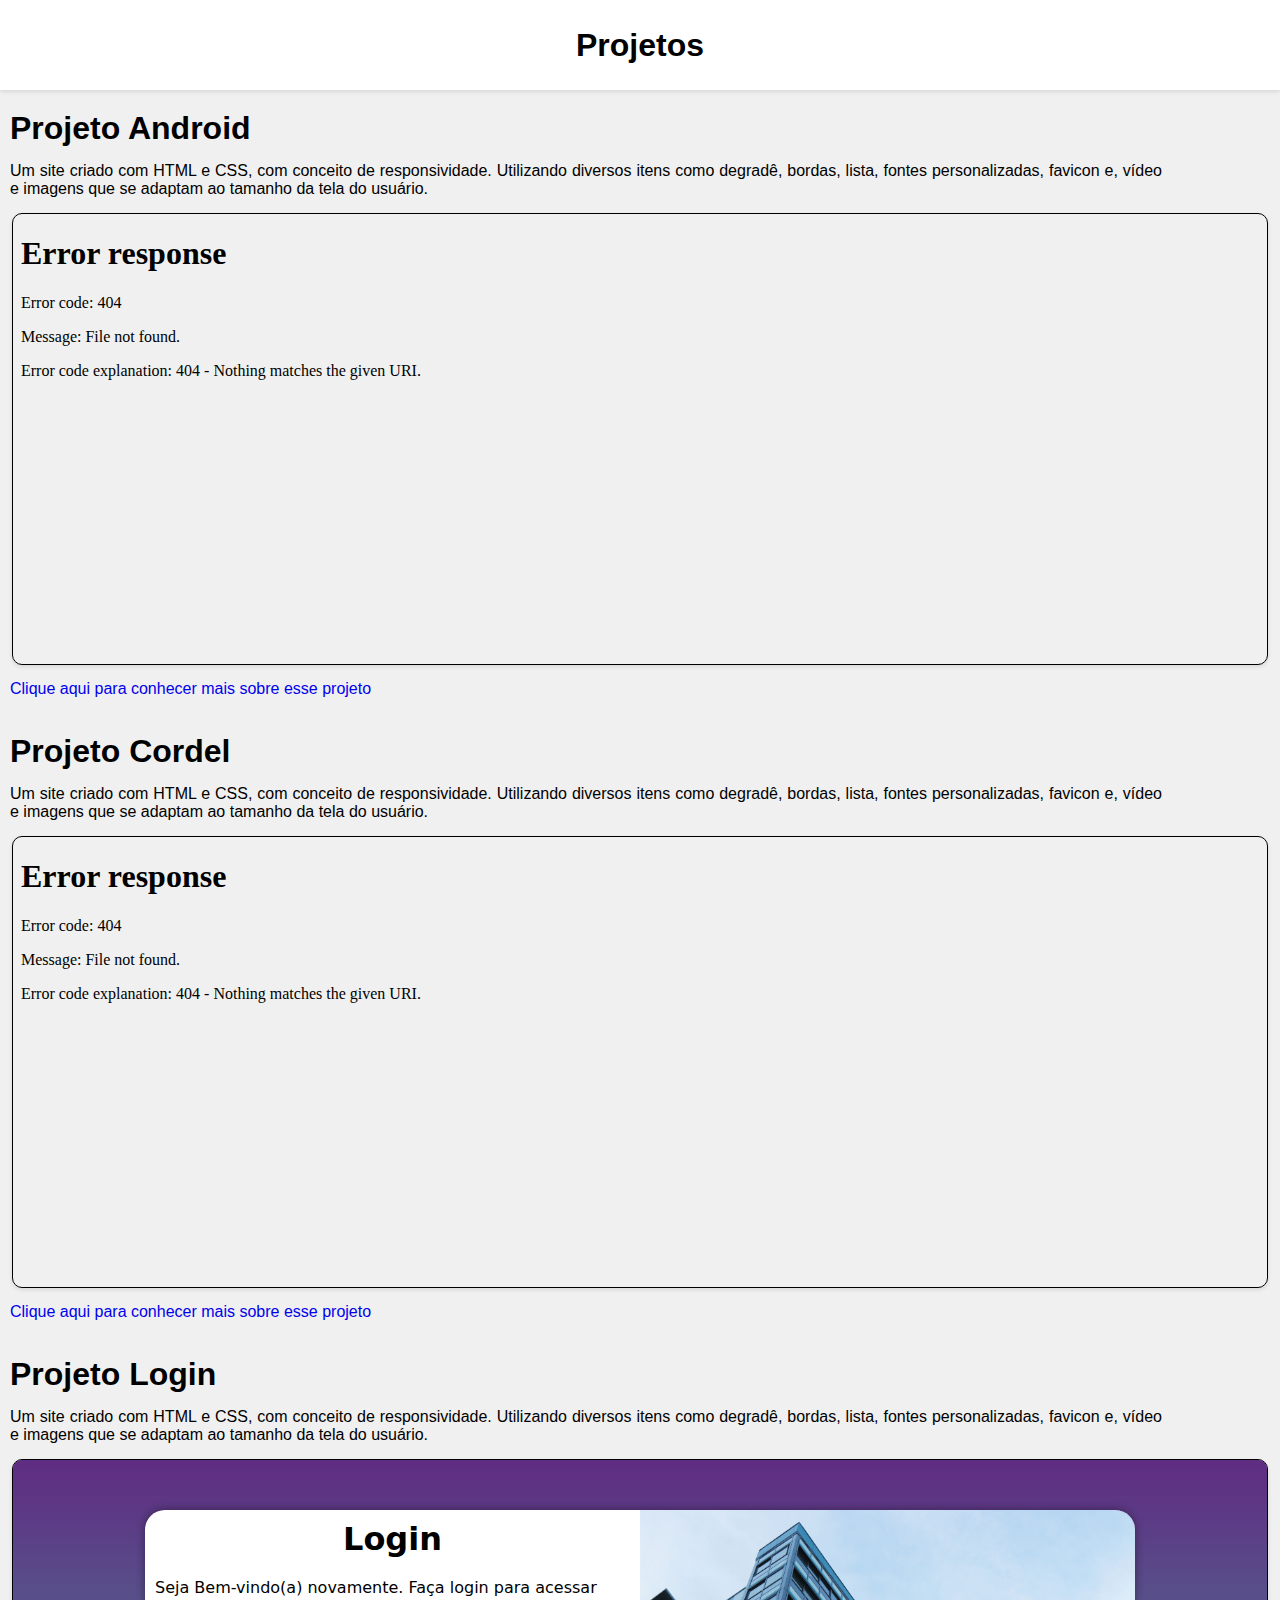
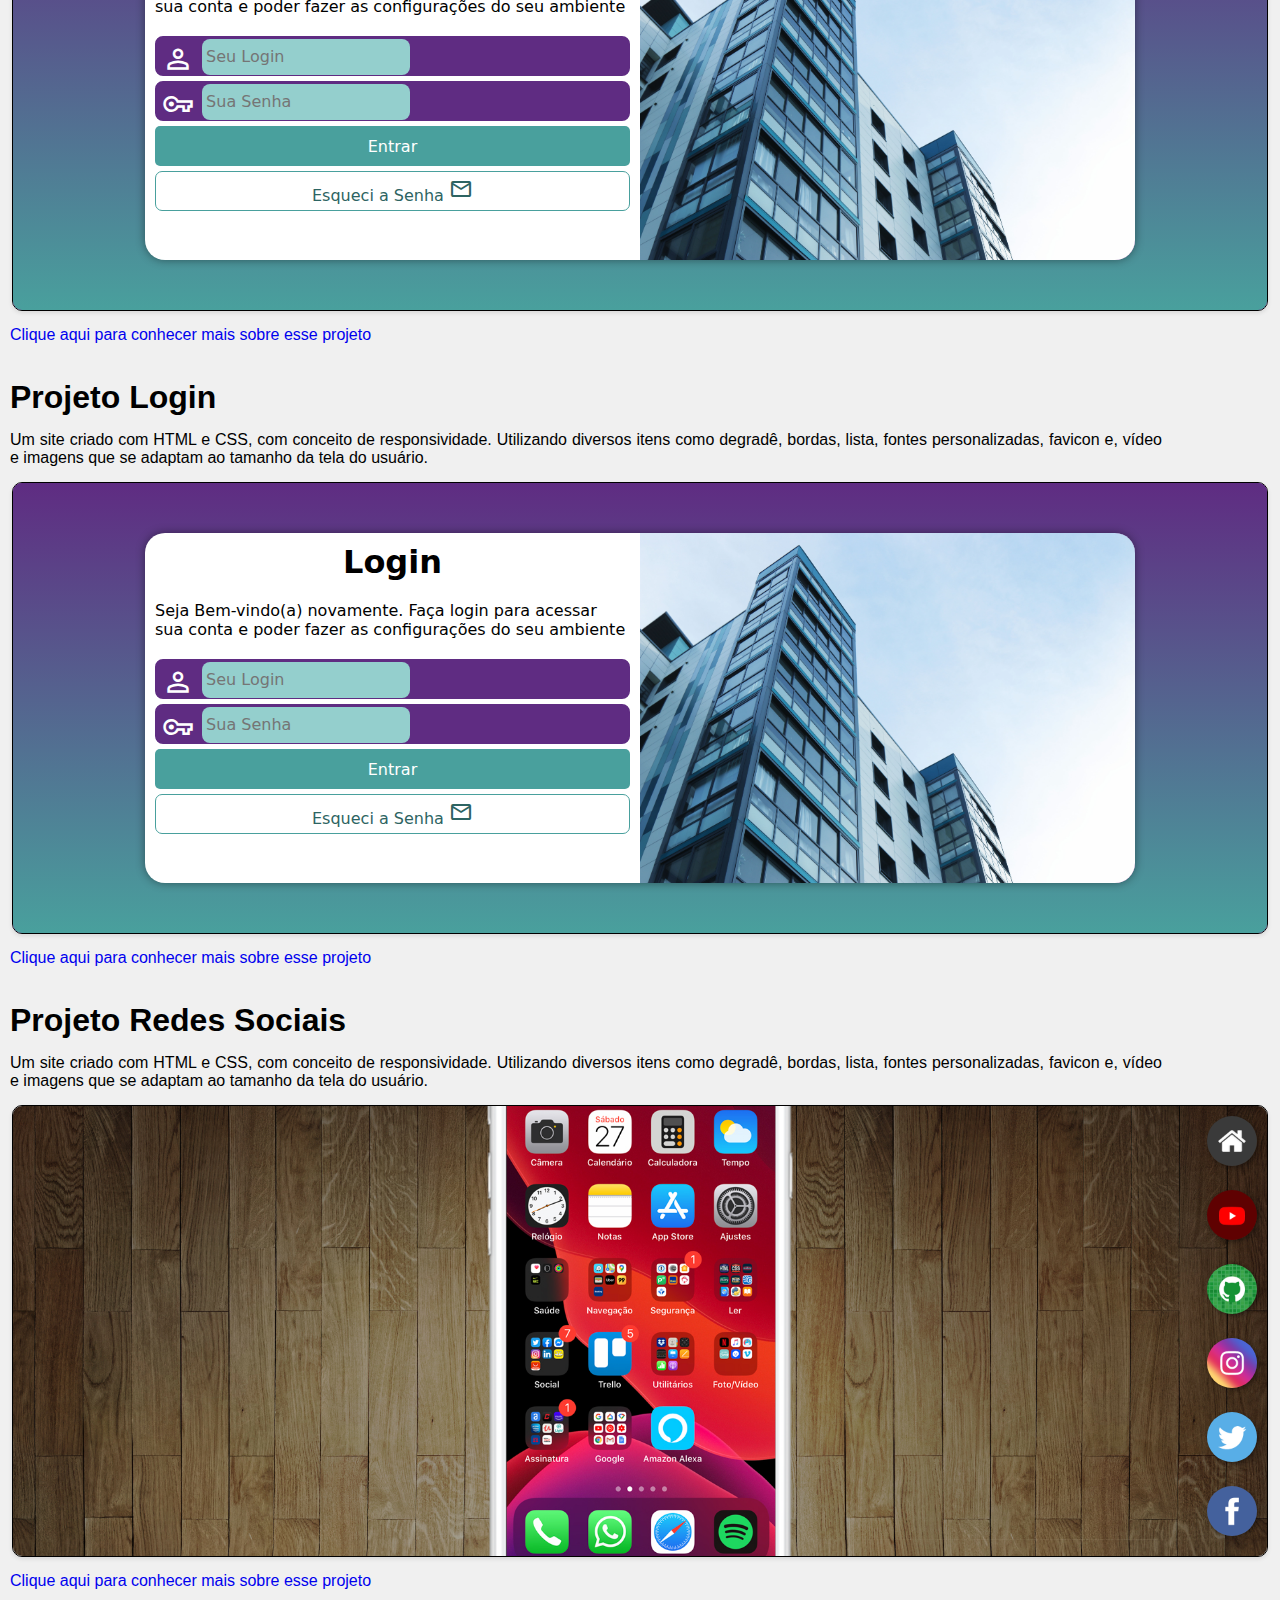
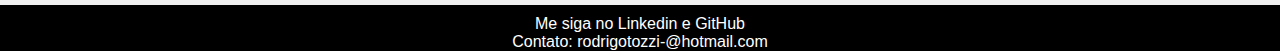
==== projeto.html @ 4ef8c020 "atualizado projetos" ====
<!DOCTYPE html>
<html lang="pt-br">
<head>
    <meta charset="UTF-8">
    <meta http-equiv="X-UA-Compatible" content="IE=edge">
    <meta name="viewport" content="width=device-width, initial-scale=1.0">
    <link rel="shortcut icon" href="imagens/favicon.png" type="image/x-icon">
    <link rel="stylesheet" href="estilos/projeto-mobile.css">
    <link rel="stylesheet" href="estilos/projeto-desktop.css">
    <title>Portfólio Pessoal - Projetos</title>
</head>
<body>
    <header>
        <h1>Projetos</h1>
    </header>
    <main>
        <article>
            <h1>Projeto Android</h1>
            <p>
                Um site criado com HTML e CSS, com conceito de responsividade. Utilizando diversos itens como degradê, bordas, lista, fontes personalizadas, favicon e, vídeo e imagens que se adaptam ao tamanho da tela do usuário.
            </p>
            <div class="flex-container">
                <iframe class="iframe" src="projetos/projeto-android/android.html" frameborder="0px"  referrerpolicy="no-referrer"></iframe>
            </div>
            <p>
                <a href="https://rodrigotozzi.github.io/projeto-android/" target="_blank">Clique aqui para conhecer mais sobre esse projeto</a>
            </p>
        </article>
        <article>
            <h1>Projeto Cordel</h1>
            <p>
                Um site criado com HTML e CSS, com conceito de responsividade. Utilizando diversos itens como degradê, bordas, lista, fontes personalizadas, favicon e, vídeo e imagens que se adaptam ao tamanho da tela do usuário.
            </p>
            <div class="flex-container">
                <iframe class="iframe" src="projetos/projeto-cordel/cordel.html" frameborder="0px"  referrerpolicy="no-referrer"></iframe>
            </div>
            <p>
                <a href="https://rodrigotozzi.github.io/projeto-cordel/" target="_blank">Clique aqui para conhecer mais sobre esse projeto</a>
            </p>
        </article>
        <article>
            <h1>Projeto Login</h1>
            <p>
                Um site criado com HTML e CSS, com conceito de responsividade. Utilizando diversos itens como degradê, bordas, lista, fontes personalizadas, favicon e, vídeo e imagens que se adaptam ao tamanho da tela do usuário.
            </p>
            <div class="flex-container">
                <iframe class="iframe" src="projetos/projeto-login/login.html" frameborder="0"  referrerpolicy="no-referrer"></iframe>
            </div>
            <p>
                <a href="https://rodrigotozzi.github.io/projeto-login/" target="_blank">Clique aqui para conhecer mais sobre esse projeto</a>
            </p>
        </article>
        <article>
            <h1>Projeto Login</h1>
            <p>
                Um site criado com HTML e CSS, com conceito de responsividade. Utilizando diversos itens como degradê, bordas, lista, fontes personalizadas, favicon e, vídeo e imagens que se adaptam ao tamanho da tela do usuário.
            </p>
            <div class="flex-container">
                <iframe class="iframe" src="projetos/projeto-login/login.html" frameborder="0"  referrerpolicy="no-referrer"></iframe>
            </div>
            <p>
                <a href="https://rodrigotozzi.github.io/projeto-login/" target="_blank">Clique aqui para conhecer mais sobre esse projeto</a>
            </p>
        </article>
        <article>
            <h1>Projeto Redes Sociais</h1>
            <p>
                Um site criado com HTML e CSS, com conceito de responsividade. Utilizando diversos itens como degradê, bordas, lista, fontes personalizadas, favicon e, vídeo e imagens que se adaptam ao tamanho da tela do usuário.
            </p>
            <div class="flex-container">
                <iframe class="iframe" src="projetos/projeto-social/index.html" frameborder="0"  referrerpolicy="no-referrer"></iframe>
            </div>
            <p>
                <a href="https://rodrigotozzi.github.io/projeto-social/" target="_blank">Clique aqui para conhecer mais sobre esse projeto</a>
            </p>
        </article>
    </main>
    <footer>
        <p>
            Me siga no <a href="https://www.linkedin.com/in/rodrigo-tozzi/" target="_blank">Linkedin</a> e <a href="https://github.com/rodrigotozzi" target="_blank">GitHub</a>
        </p>
        <p>
            Contato: rodrigotozzi-@hotmail.com
        </p>
    </footer>
</body>
</html>
---- estilos/projeto-mobile.css ----
@charset "UTF-8";

/* Mobile First */

* {
    margin: 0px;
    padding: 0px;
}

html {
    font-family: Arial, Helvetica, sans-serif;
}

header {
    display: flex;
    justify-content: center;
    align-items: center;
    height: 10vh;
    background-color: #ffffff;
    box-shadow: 0px 2px 4px rgb(0, 0, 0, 0.1);
    position: relative;
}

main {
    background-color: #f0f0f0;
}

article > h1 {
    padding: 20px 0px 0px 10px;    
}

article > p {
    padding: 15px 0px 15px 10px;
    width: 90vw;
    text-align: justify; 
}

.flex-container {
    display: flex;
    justify-content: center;
}

.iframe {
    width: 98vw;
    height: 50vh;
    border: 1px solid black;
    box-shadow: 0px 2px 4px rgb(0, 0, 0, 0.1);
    border-radius: 10px;
}

article > p > a {
    text-decoration: none;
}

article > p > a:hover {
    color: #0000ff;
}

footer {
    text-align: center;
    background-color: #000000;
    color: #ffffff;
    font-size: 1.0em;
    padding-top: 10px;
}

footer > p > a {
    text-decoration: none;
    color: #ffffff;
}

footer > p > a:hover {
    color: #0000ff;
}
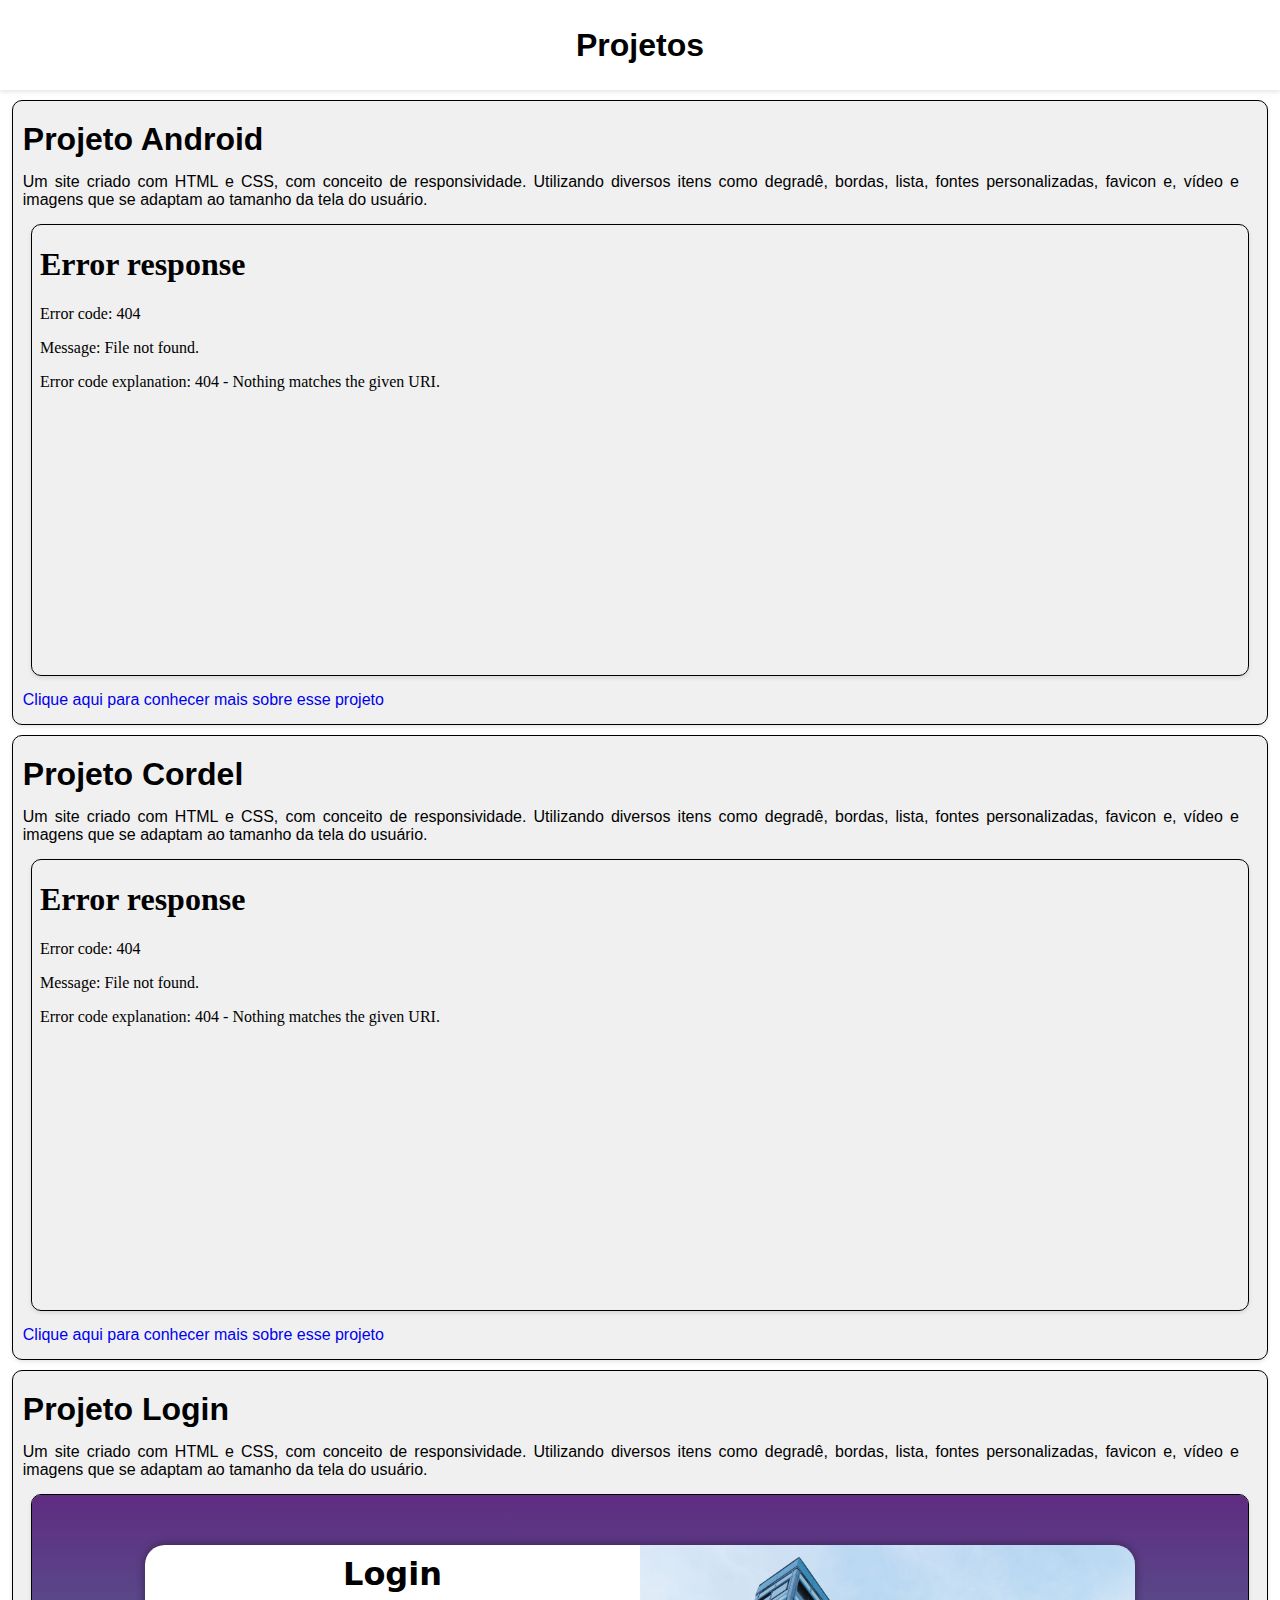
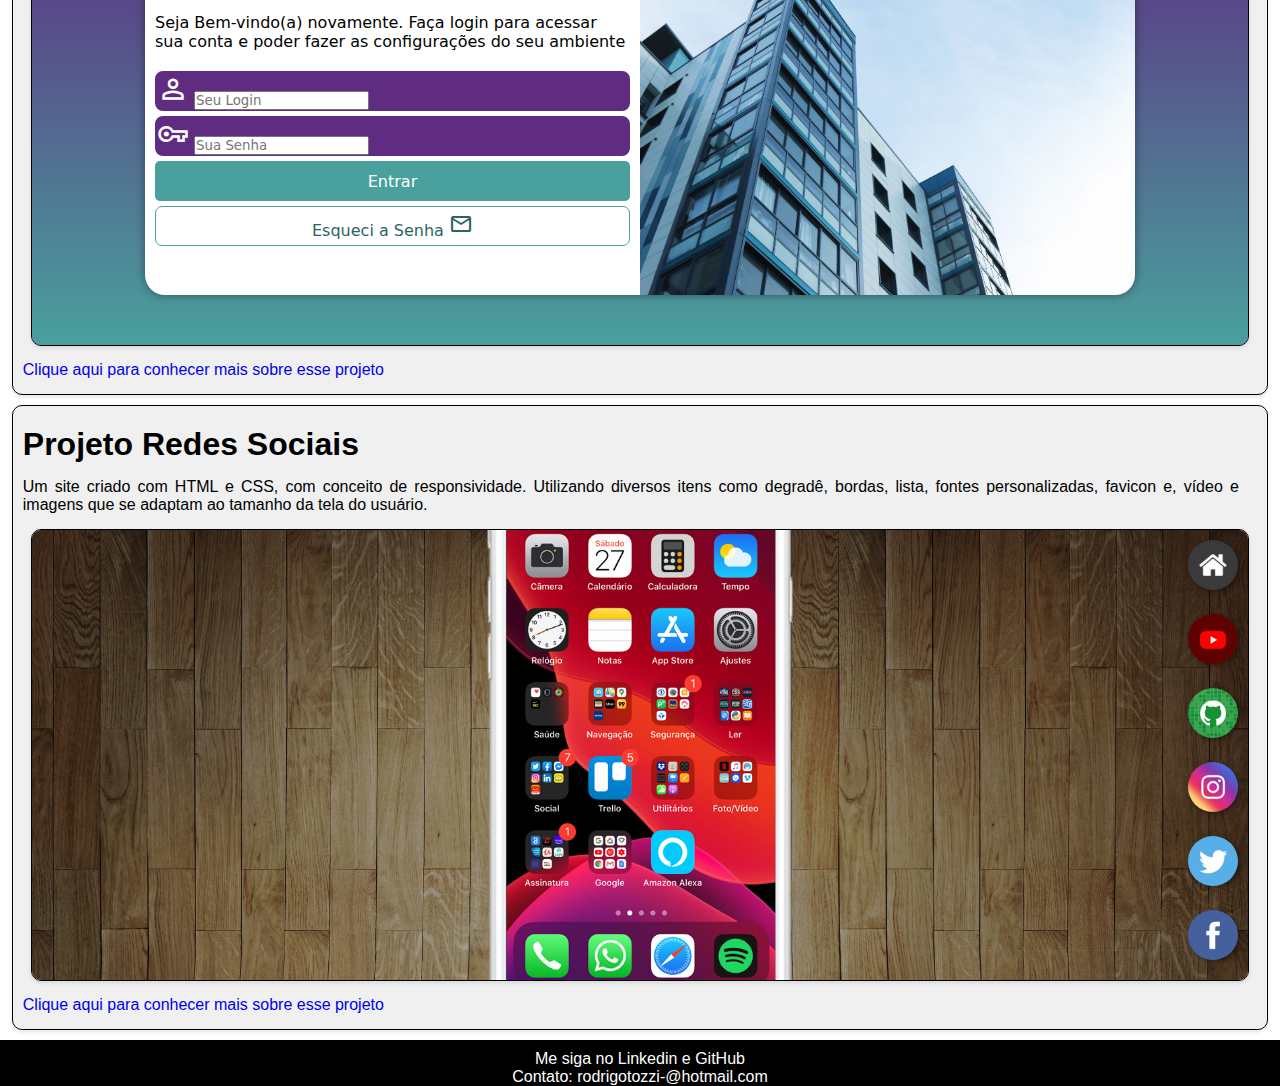
==== commit 56a15658: "atualizacoes" ====
--- a/projeto.html
+++ b/projeto.html
@@ -51,18 +51,6 @@
             </p>
         </article>
         <article>
-            <h1>Projeto Login</h1>
-            <p>
-                Um site criado com HTML e CSS, com conceito de responsividade. Utilizando diversos itens como degradê, bordas, lista, fontes personalizadas, favicon e, vídeo e imagens que se adaptam ao tamanho da tela do usuário.
-            </p>
-            <div class="flex-container">
-                <iframe class="iframe" src="projetos/projeto-login/login.html" frameborder="0"  referrerpolicy="no-referrer"></iframe>
-            </div>
-            <p>
-                <a href="https://rodrigotozzi.github.io/projeto-login/" target="_blank">Clique aqui para conhecer mais sobre esse projeto</a>
-            </p>
-        </article>
-        <article>
             <h1>Projeto Redes Sociais</h1>
             <p>
                 Um site criado com HTML e CSS, com conceito de responsividade. Utilizando diversos itens como degradê, bordas, lista, fontes personalizadas, favicon e, vídeo e imagens que se adaptam ao tamanho da tela do usuário.
--- a/estilos/projeto-mobile.css
+++ b/estilos/projeto-mobile.css
@@ -22,7 +22,18 @@
 }
 
 main {
+
+}
+
+article {
     background-color: #f0f0f0;
+    border: 1px solid black;
+    border-radius: 10px;
+    box-shadow: 0px 2px 4px rgb(0, 0, 0, 0.1);
+    width: 98vw;
+    margin: auto;
+    margin-top: 10px;
+    margin-bottom: 10px;
 }
 
 article > h1 {
@@ -31,7 +42,7 @@
 
 article > p {
     padding: 15px 0px 15px 10px;
-    width: 90vw;
+    width: 95vw;
     text-align: justify; 
 }
 
@@ -41,7 +52,7 @@
 }
 
 .iframe {
-    width: 98vw;
+    width: 95vw;
     height: 50vh;
     border: 1px solid black;
     box-shadow: 0px 2px 4px rgb(0, 0, 0, 0.1);
@@ -53,7 +64,7 @@
 }
 
 article > p > a:hover {
-    color: #0000ff;
+    font-weight: bolder;
 }
 
 footer {
@@ -70,5 +81,5 @@
 }
 
 footer > p > a:hover {
-    color: #0000ff;
+    font-weight: bolder;
 }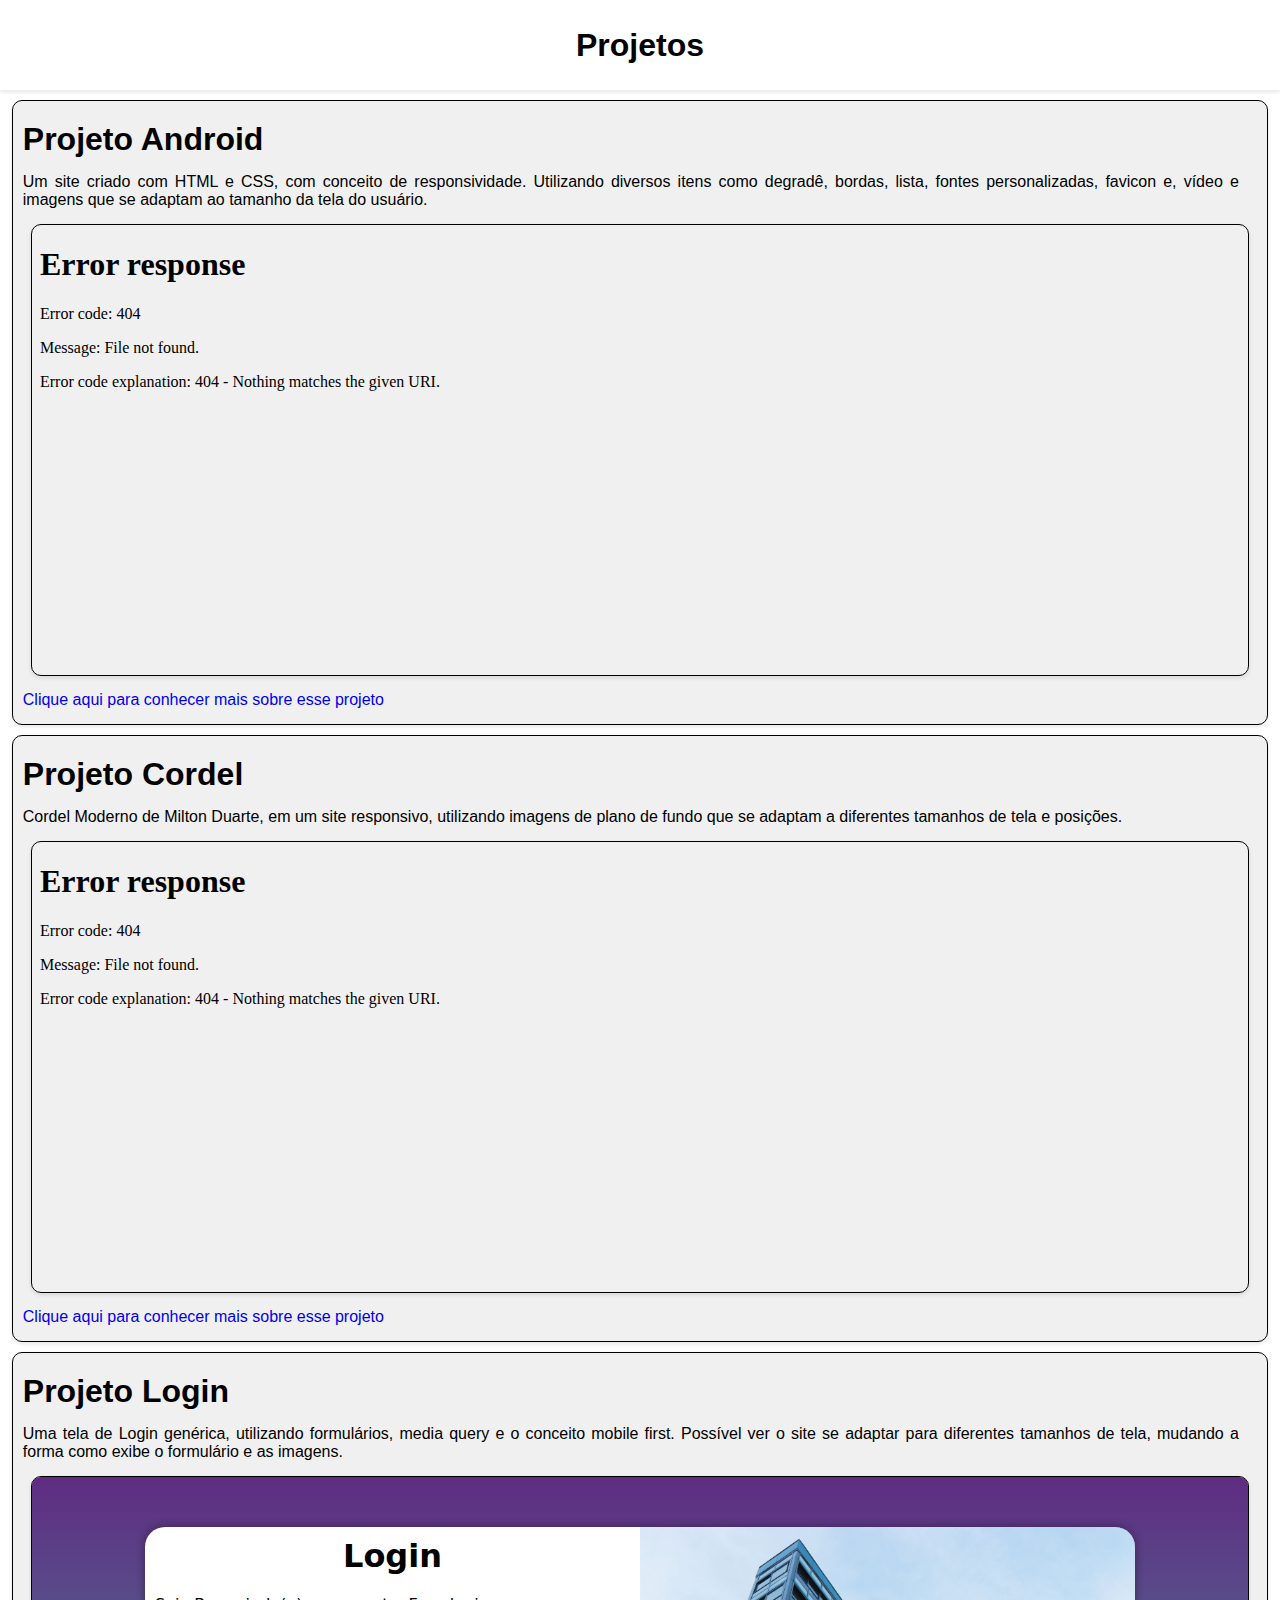
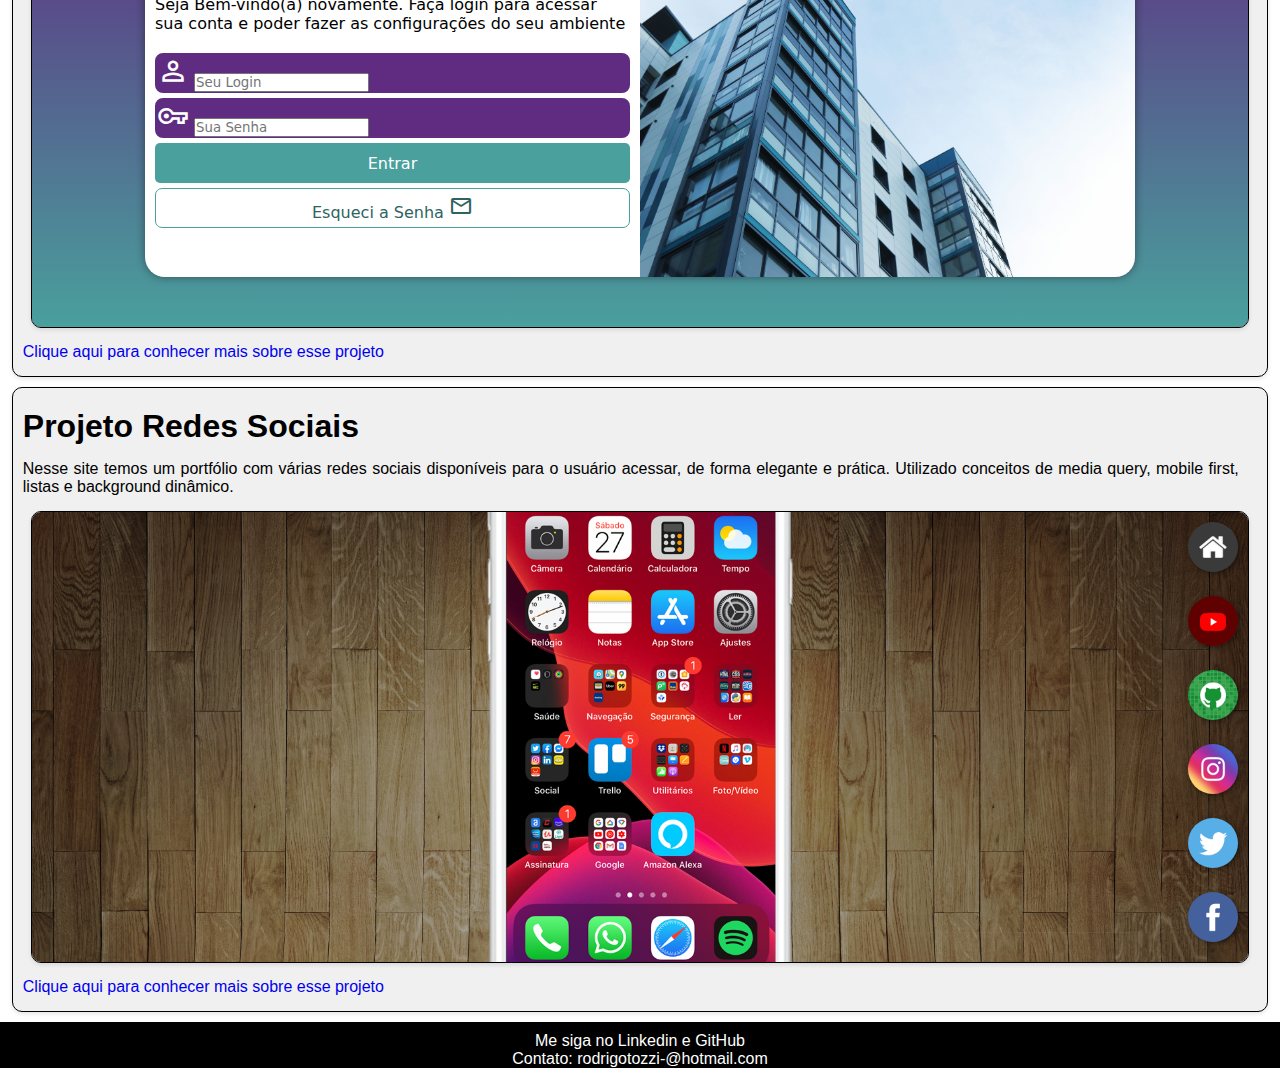
==== commit cc270ce7: "finalizado portfolio" ====
--- a/projeto.html
+++ b/projeto.html
@@ -6,7 +6,6 @@
     <meta name="viewport" content="width=device-width, initial-scale=1.0">
     <link rel="shortcut icon" href="imagens/favicon.png" type="image/x-icon">
     <link rel="stylesheet" href="estilos/projeto-mobile.css">
-    <link rel="stylesheet" href="estilos/projeto-desktop.css">
     <title>Portfólio Pessoal - Projetos</title>
 </head>
 <body>
@@ -29,7 +28,7 @@
         <article>
             <h1>Projeto Cordel</h1>
             <p>
-                Um site criado com HTML e CSS, com conceito de responsividade. Utilizando diversos itens como degradê, bordas, lista, fontes personalizadas, favicon e, vídeo e imagens que se adaptam ao tamanho da tela do usuário.
+                Cordel Moderno de Milton Duarte, em um site responsivo, utilizando imagens de plano de fundo que se adaptam a diferentes tamanhos de tela e posições. 
             </p>
             <div class="flex-container">
                 <iframe class="iframe" src="projetos/projeto-cordel/cordel.html" frameborder="0px"  referrerpolicy="no-referrer"></iframe>
@@ -41,7 +40,7 @@
         <article>
             <h1>Projeto Login</h1>
             <p>
-                Um site criado com HTML e CSS, com conceito de responsividade. Utilizando diversos itens como degradê, bordas, lista, fontes personalizadas, favicon e, vídeo e imagens que se adaptam ao tamanho da tela do usuário.
+                Uma tela de Login genérica, utilizando formulários, media query e o conceito mobile first. Possível ver o site se adaptar para diferentes tamanhos de tela, mudando a forma como exibe o formulário e as imagens.
             </p>
             <div class="flex-container">
                 <iframe class="iframe" src="projetos/projeto-login/login.html" frameborder="0"  referrerpolicy="no-referrer"></iframe>
@@ -53,7 +52,7 @@
         <article>
             <h1>Projeto Redes Sociais</h1>
             <p>
-                Um site criado com HTML e CSS, com conceito de responsividade. Utilizando diversos itens como degradê, bordas, lista, fontes personalizadas, favicon e, vídeo e imagens que se adaptam ao tamanho da tela do usuário.
+                Nesse site temos um portfólio com várias redes sociais disponíveis para o usuário acessar, de forma elegante e prática. Utilizado conceitos de media query, mobile first, listas e background dinâmico.
             </p>
             <div class="flex-container">
                 <iframe class="iframe" src="projetos/projeto-social/index.html" frameborder="0"  referrerpolicy="no-referrer"></iframe>
--- a/estilos/projeto-mobile.css
+++ b/estilos/projeto-mobile.css
@@ -19,10 +19,6 @@
     background-color: #ffffff;
     box-shadow: 0px 2px 4px rgb(0, 0, 0, 0.1);
     position: relative;
-}
-
-main {
-
 }
 
 article {
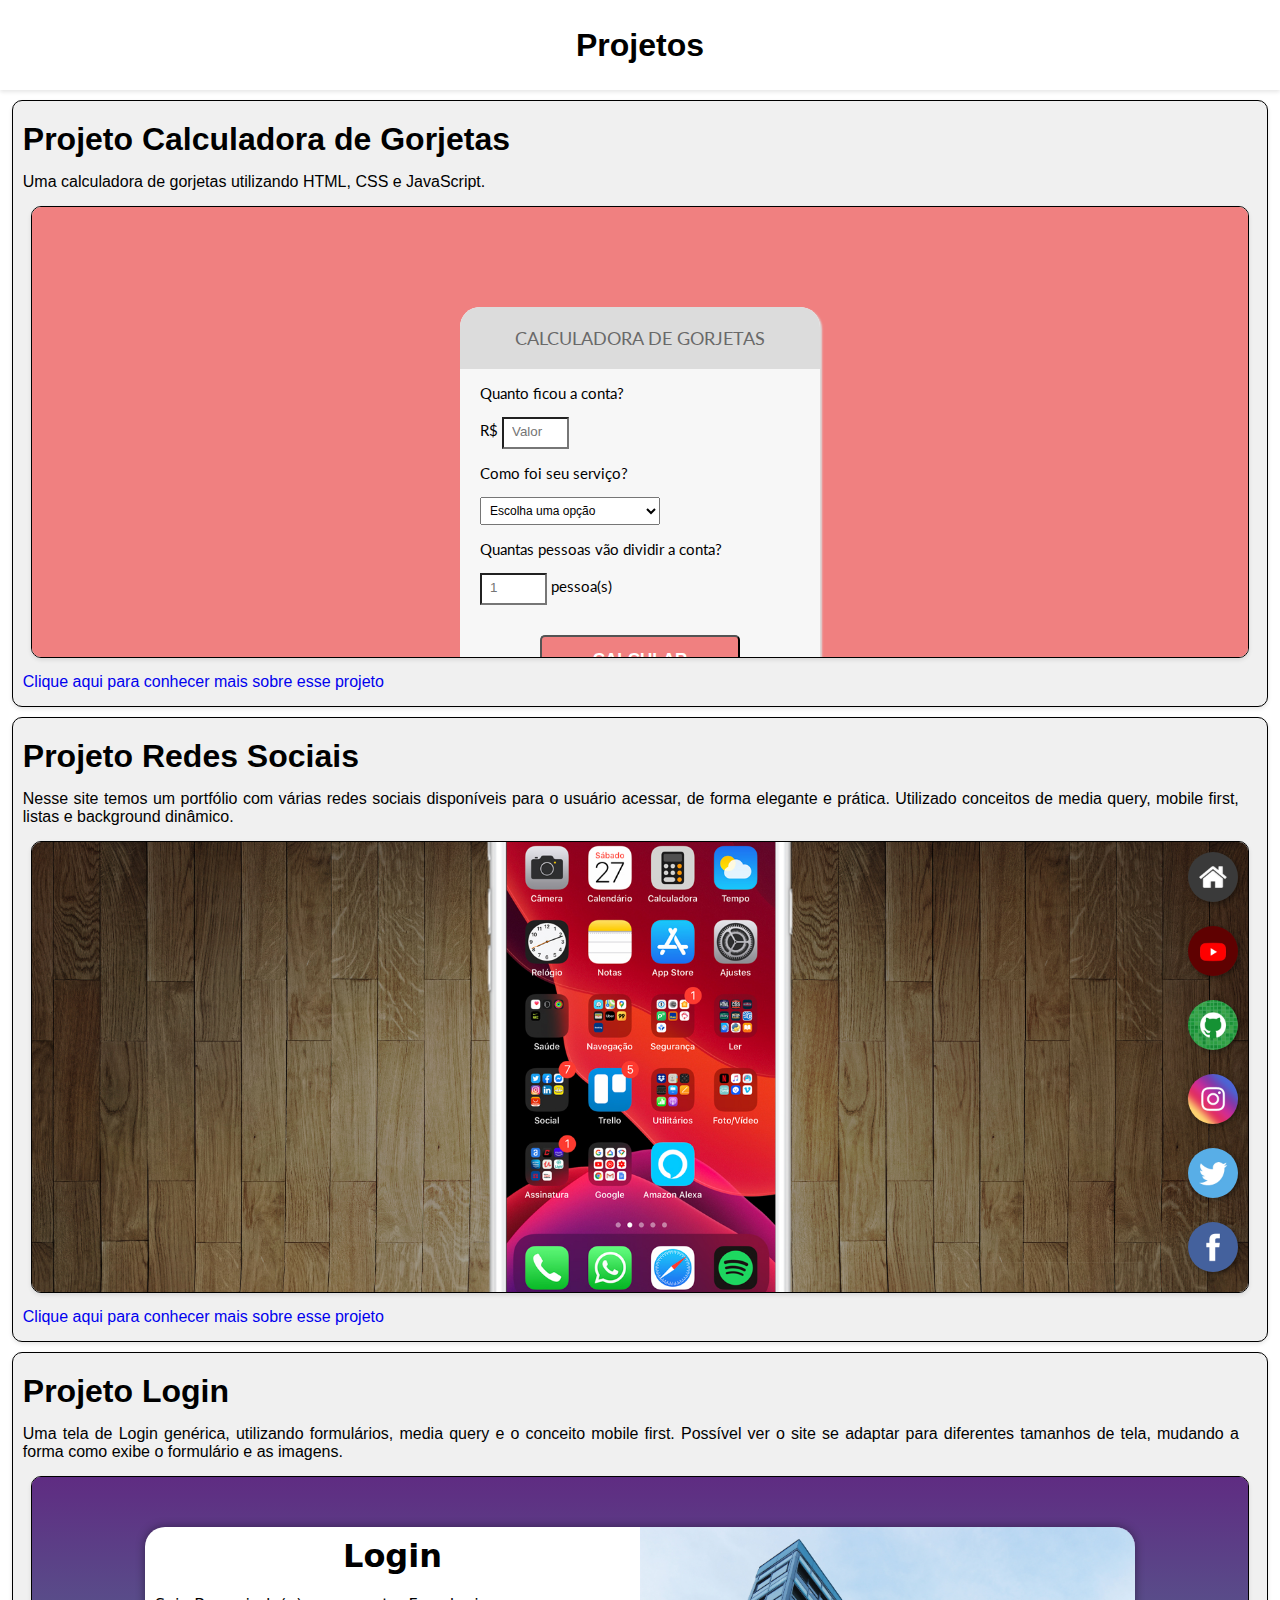
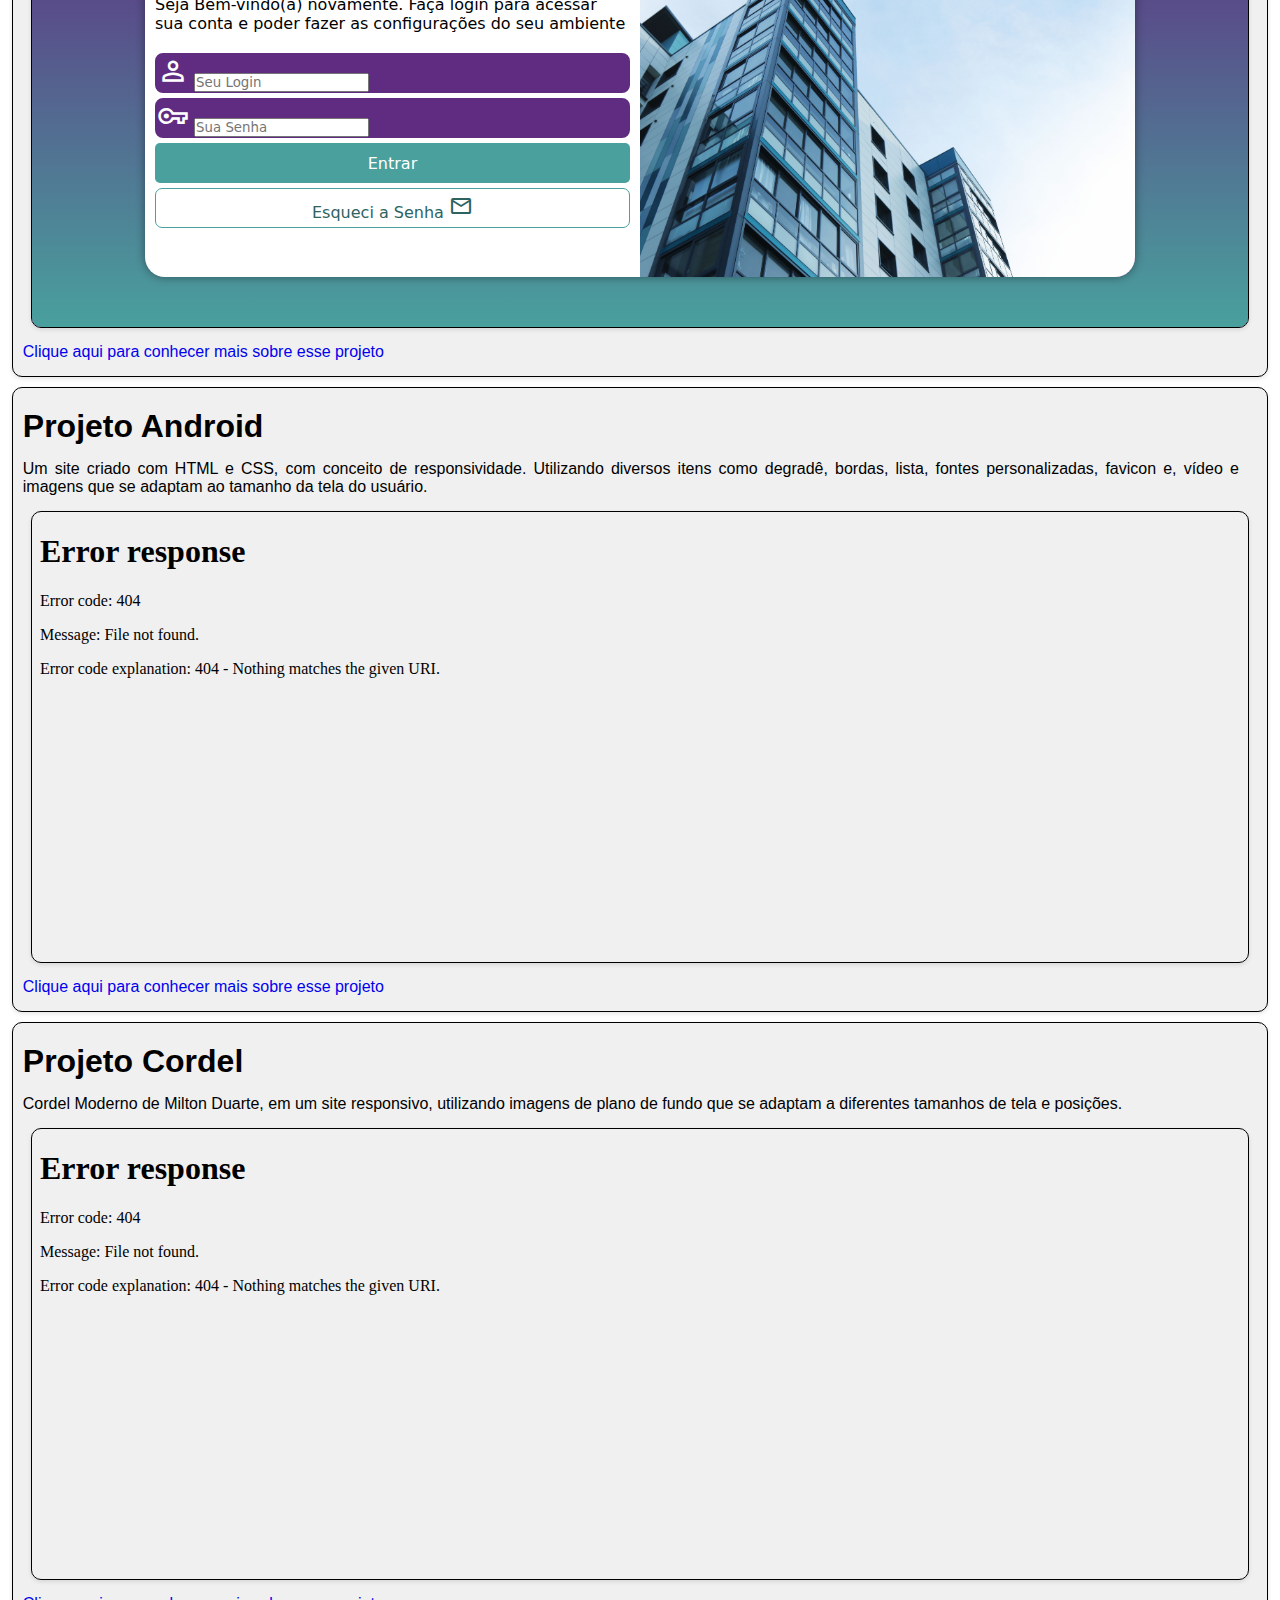
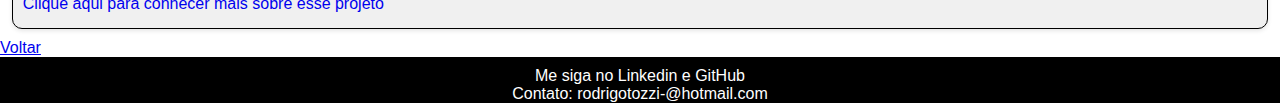
==== commit 52b1f494: "adicionado projeto-gorjeta" ====
--- a/projeto.html
+++ b/projeto.html
@@ -13,6 +13,42 @@
         <h1>Projetos</h1>
     </header>
     <main>
+        <article>
+            <h1>Projeto Calculadora de Gorjetas</h1>
+            <p>
+                Uma calculadora de gorjetas utilizando HTML, CSS e JavaScript.
+            </p>
+            <div class="flex-container">
+                <iframe class="iframe" src="projetos/projeto-gorjeta/index.html" frameborder="0"  referrerpolicy="no-referrer"></iframe>
+            </div>
+            <p>
+                <a href="https://rodrigotozzi.github.io/projeto-gorjeta/" target="_blank">Clique aqui para conhecer mais sobre esse projeto</a>
+            </p>
+        </article>
+        <article>
+            <h1>Projeto Redes Sociais</h1>
+            <p>
+                Nesse site temos um portfólio com várias redes sociais disponíveis para o usuário acessar, de forma elegante e prática. Utilizado conceitos de media query, mobile first, listas e background dinâmico.
+            </p>
+            <div class="flex-container">
+                <iframe class="iframe" src="projetos/projeto-social/index.html" frameborder="0"  referrerpolicy="no-referrer"></iframe>
+            </div>
+            <p>
+                <a href="https://rodrigotozzi.github.io/projeto-social/" target="_blank">Clique aqui para conhecer mais sobre esse projeto</a>
+            </p>
+        </article>
+        <article>
+            <h1>Projeto Login</h1>
+            <p>
+                Uma tela de Login genérica, utilizando formulários, media query e o conceito mobile first. Possível ver o site se adaptar para diferentes tamanhos de tela, mudando a forma como exibe o formulário e as imagens.
+            </p>
+            <div class="flex-container">
+                <iframe class="iframe" src="projetos/projeto-login/login.html" frameborder="0"  referrerpolicy="no-referrer"></iframe>
+            </div>
+            <p>
+                <a href="https://rodrigotozzi.github.io/projeto-login/" target="_blank">Clique aqui para conhecer mais sobre esse projeto</a>
+            </p>
+        </article>
         <article>
             <h1>Projeto Android</h1>
             <p>
@@ -37,30 +73,7 @@
                 <a href="https://rodrigotozzi.github.io/projeto-cordel/" target="_blank">Clique aqui para conhecer mais sobre esse projeto</a>
             </p>
         </article>
-        <article>
-            <h1>Projeto Login</h1>
-            <p>
-                Uma tela de Login genérica, utilizando formulários, media query e o conceito mobile first. Possível ver o site se adaptar para diferentes tamanhos de tela, mudando a forma como exibe o formulário e as imagens.
-            </p>
-            <div class="flex-container">
-                <iframe class="iframe" src="projetos/projeto-login/login.html" frameborder="0"  referrerpolicy="no-referrer"></iframe>
-            </div>
-            <p>
-                <a href="https://rodrigotozzi.github.io/projeto-login/" target="_blank">Clique aqui para conhecer mais sobre esse projeto</a>
-            </p>
-        </article>
-        <article>
-            <h1>Projeto Redes Sociais</h1>
-            <p>
-                Nesse site temos um portfólio com várias redes sociais disponíveis para o usuário acessar, de forma elegante e prática. Utilizado conceitos de media query, mobile first, listas e background dinâmico.
-            </p>
-            <div class="flex-container">
-                <iframe class="iframe" src="projetos/projeto-social/index.html" frameborder="0"  referrerpolicy="no-referrer"></iframe>
-            </div>
-            <p>
-                <a href="https://rodrigotozzi.github.io/projeto-social/" target="_blank">Clique aqui para conhecer mais sobre esse projeto</a>
-            </p>
-        </article>
+        <a href="index.html">Voltar</a>
     </main>
     <footer>
         <p>
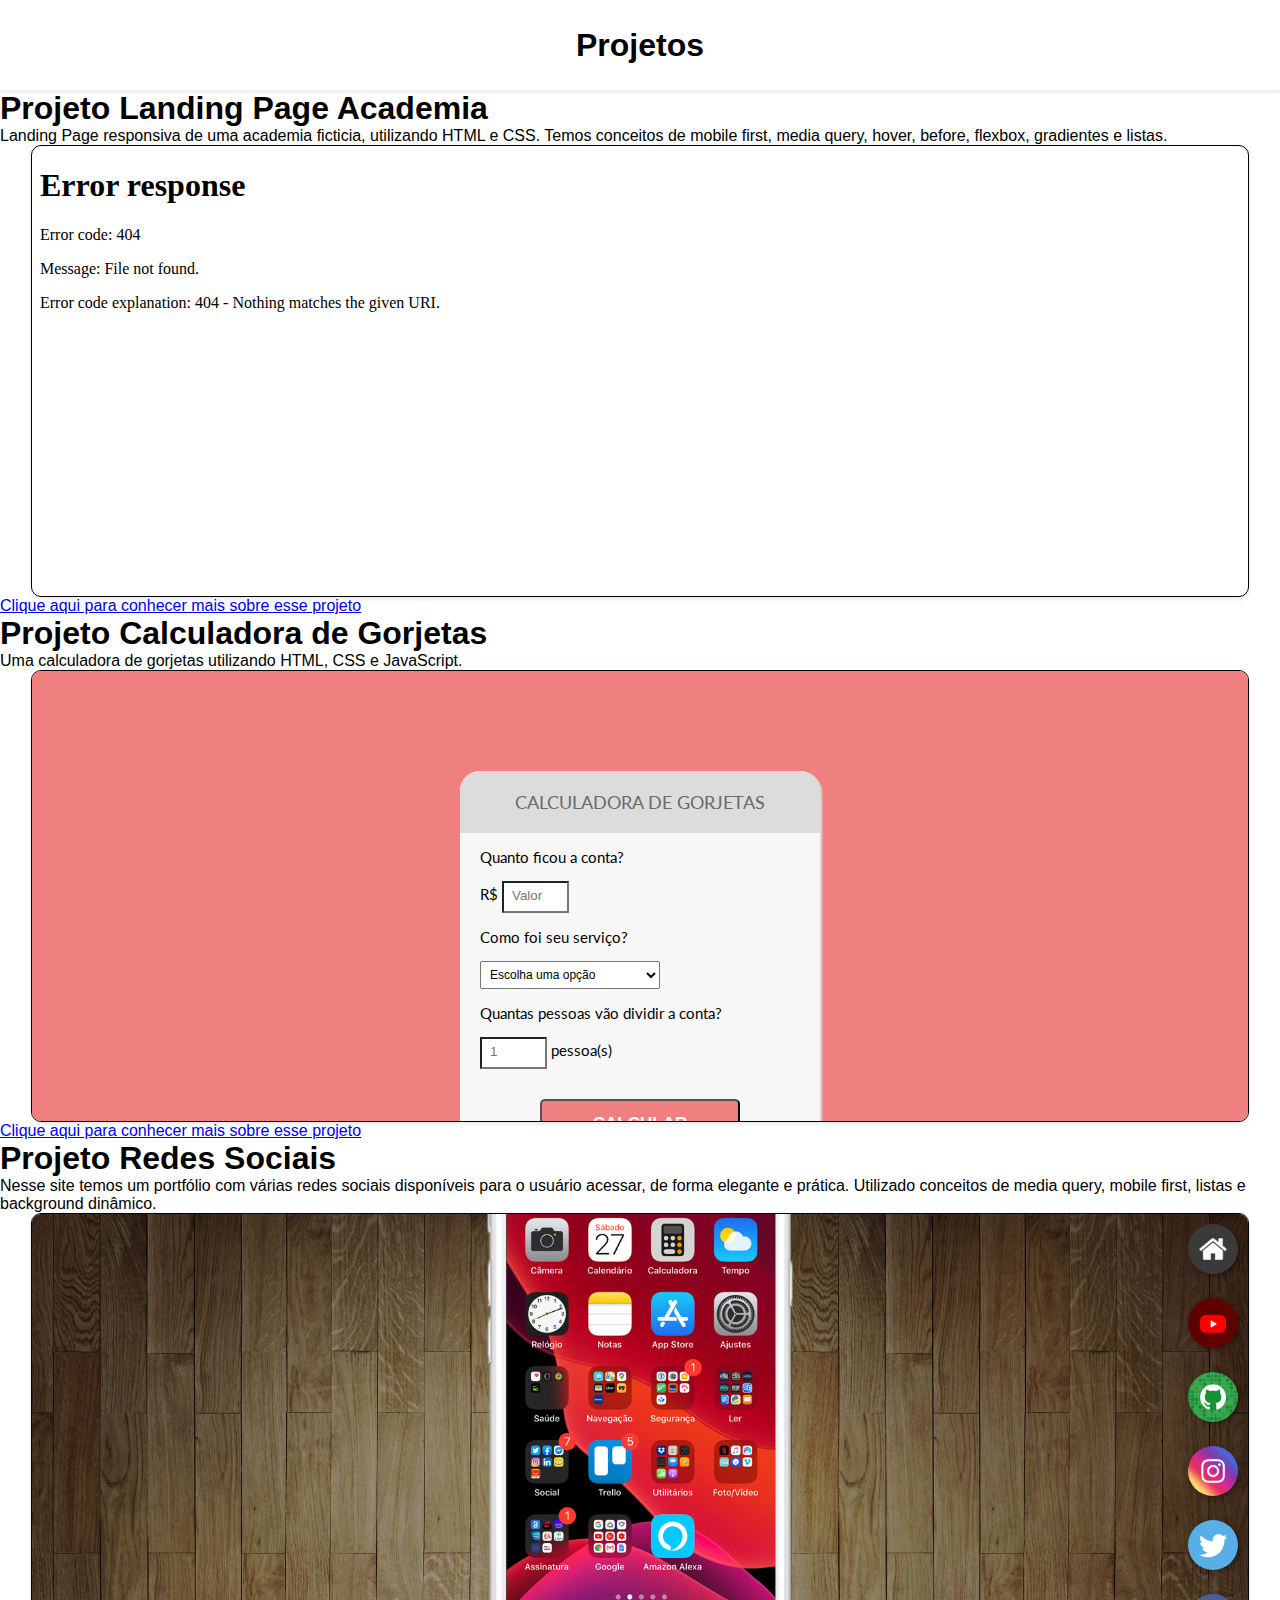
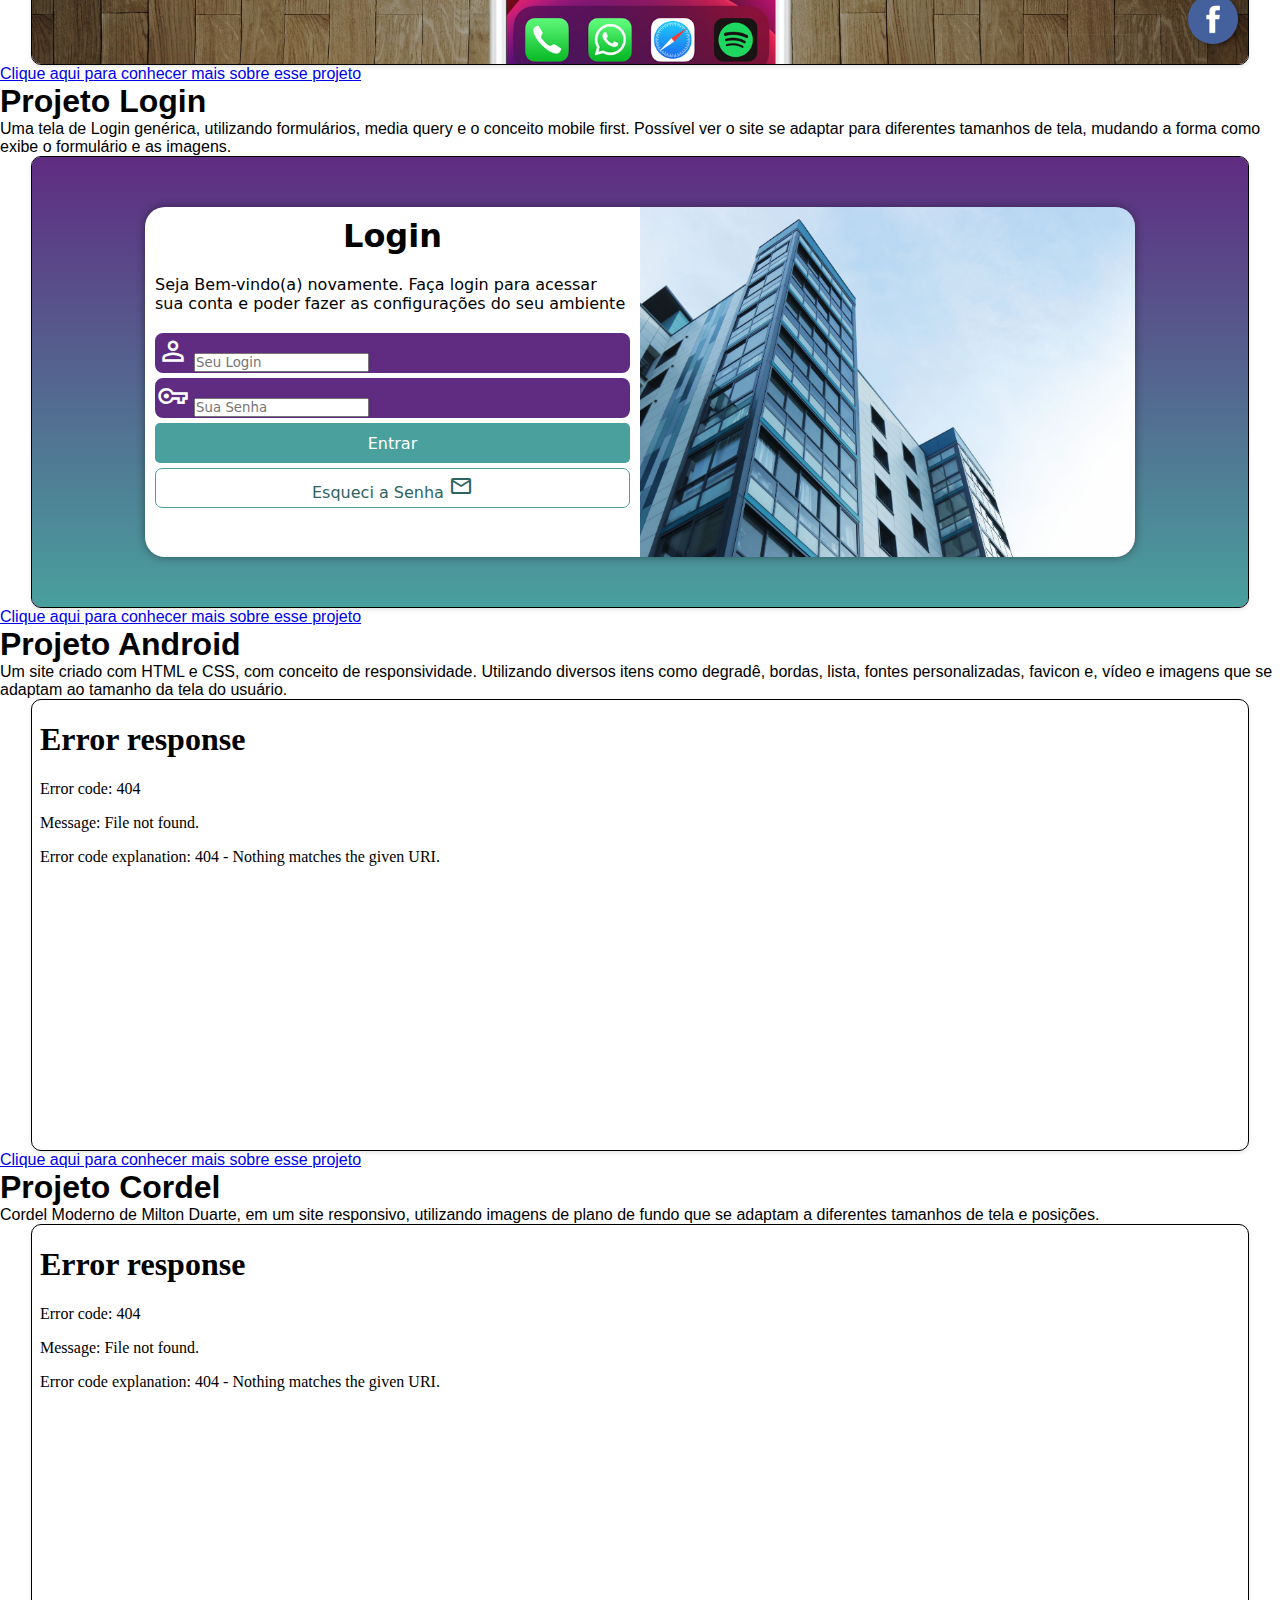
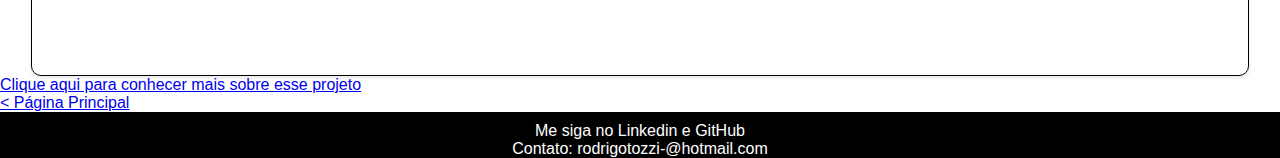
==== commit 3a555d17: "adicionado projeto landing page" ====
--- a/projeto.html
+++ b/projeto.html
@@ -13,7 +13,19 @@
         <h1>Projetos</h1>
     </header>
     <main>
-        <article>
+        <section>
+            <h1>Projeto Landing Page Academia</h1>
+            <p>
+                Landing Page responsiva de uma academia ficticia, utilizando HTML e CSS. Temos conceitos de mobile first, media query, hover, before, flexbox, gradientes e listas.
+            </p>
+            <div class="flex-container">
+                <iframe class="iframe" src="projetos/projeto-landing-page-academia/index.html" frameborder="0"  referrerpolicy="no-referrer"></iframe>
+            </div>
+            <p>
+                <a href="https://rodrigotozzi.github.io/projeto-landing-page-academia/" target="_blank">Clique aqui para conhecer mais sobre esse projeto</a>
+            </p>
+        </section>
+        <section>
             <h1>Projeto Calculadora de Gorjetas</h1>
             <p>
                 Uma calculadora de gorjetas utilizando HTML, CSS e JavaScript.
@@ -24,8 +36,8 @@
             <p>
                 <a href="https://rodrigotozzi.github.io/projeto-gorjeta/" target="_blank">Clique aqui para conhecer mais sobre esse projeto</a>
             </p>
-        </article>
-        <article>
+        </section>
+        <section>
             <h1>Projeto Redes Sociais</h1>
             <p>
                 Nesse site temos um portfólio com várias redes sociais disponíveis para o usuário acessar, de forma elegante e prática. Utilizado conceitos de media query, mobile first, listas e background dinâmico.
@@ -36,8 +48,8 @@
             <p>
                 <a href="https://rodrigotozzi.github.io/projeto-social/" target="_blank">Clique aqui para conhecer mais sobre esse projeto</a>
             </p>
-        </article>
-        <article>
+        </section>
+        <section>
             <h1>Projeto Login</h1>
             <p>
                 Uma tela de Login genérica, utilizando formulários, media query e o conceito mobile first. Possível ver o site se adaptar para diferentes tamanhos de tela, mudando a forma como exibe o formulário e as imagens.
@@ -48,8 +60,8 @@
             <p>
                 <a href="https://rodrigotozzi.github.io/projeto-login/" target="_blank">Clique aqui para conhecer mais sobre esse projeto</a>
             </p>
-        </article>
-        <article>
+        </section>
+        <section>
             <h1>Projeto Android</h1>
             <p>
                 Um site criado com HTML e CSS, com conceito de responsividade. Utilizando diversos itens como degradê, bordas, lista, fontes personalizadas, favicon e, vídeo e imagens que se adaptam ao tamanho da tela do usuário.
@@ -60,8 +72,8 @@
             <p>
                 <a href="https://rodrigotozzi.github.io/projeto-android/" target="_blank">Clique aqui para conhecer mais sobre esse projeto</a>
             </p>
-        </article>
-        <article>
+        </section>
+        <section>
             <h1>Projeto Cordel</h1>
             <p>
                 Cordel Moderno de Milton Duarte, em um site responsivo, utilizando imagens de plano de fundo que se adaptam a diferentes tamanhos de tela e posições. 
@@ -72,8 +84,10 @@
             <p>
                 <a href="https://rodrigotozzi.github.io/projeto-cordel/" target="_blank">Clique aqui para conhecer mais sobre esse projeto</a>
             </p>
-        </article>
-        <a href="index.html">Voltar</a>
+        </section>
+        <nav>
+            <a href="index.html"> < Página Principal</a>
+        </nav>
     </main>
     <footer>
         <p>
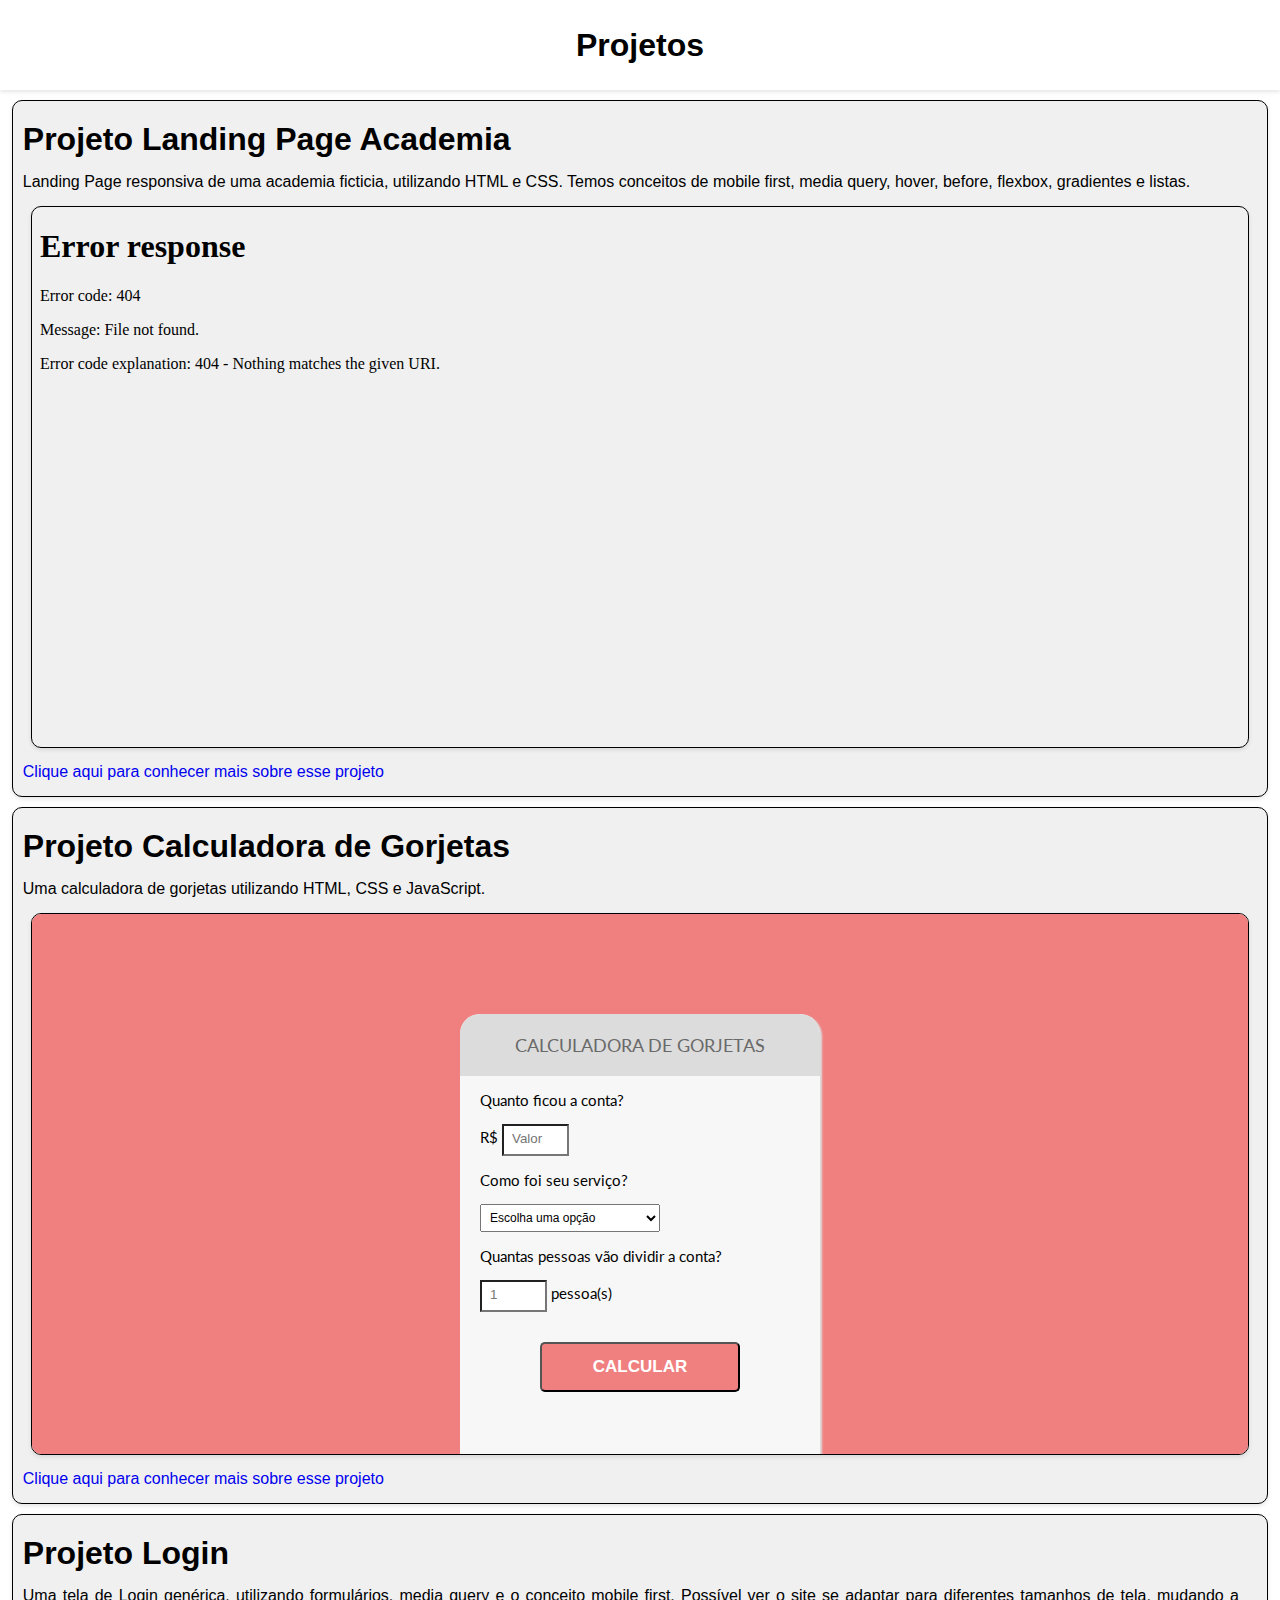
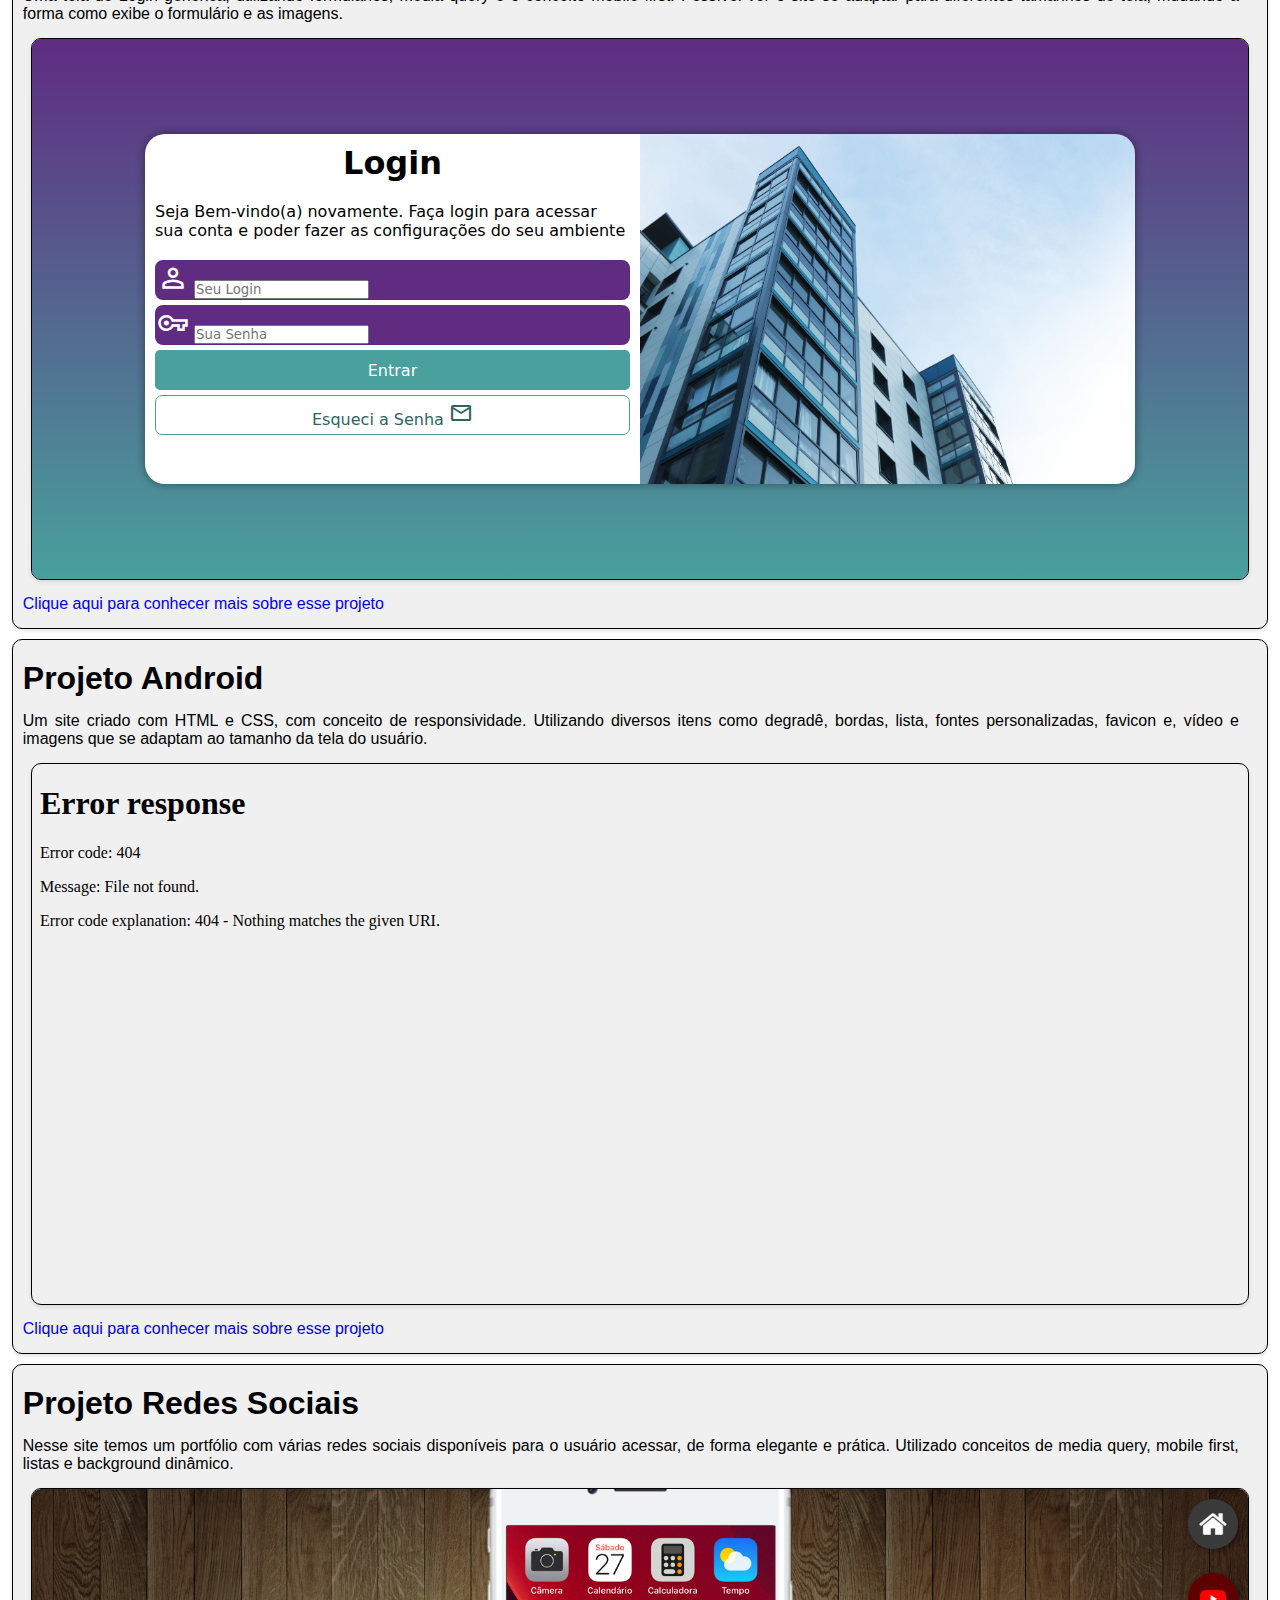
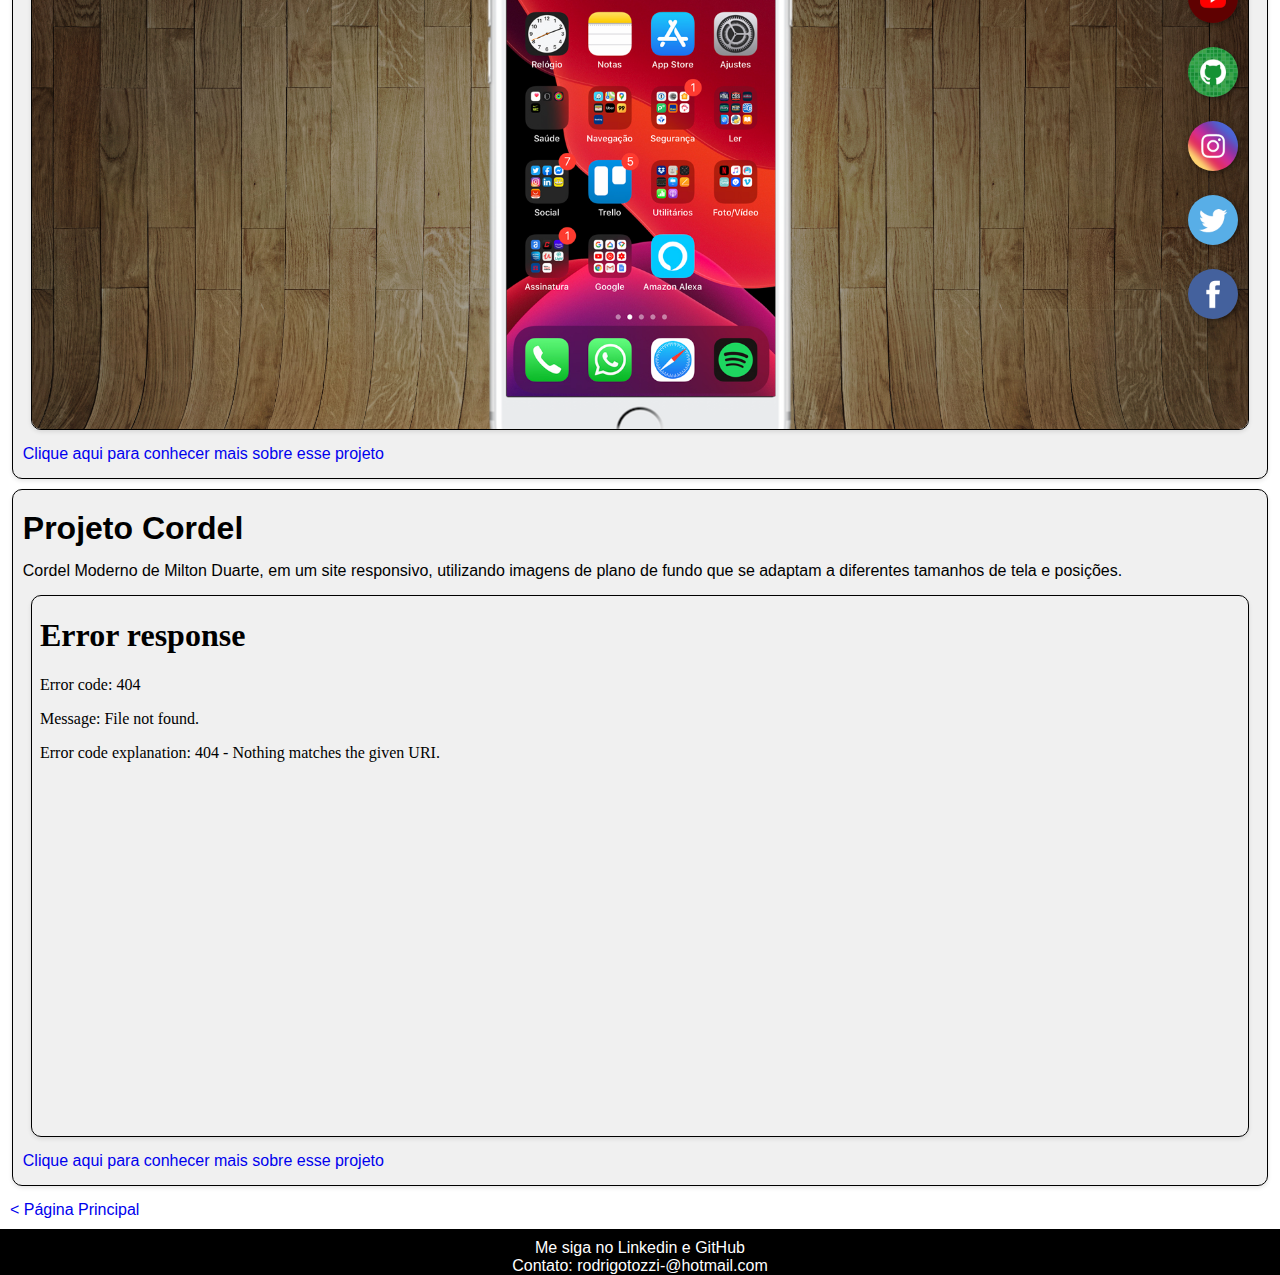
==== commit c10e4001: "mudanca tamanho iframe" ====
--- a/projeto.html
+++ b/projeto.html
@@ -38,18 +38,6 @@
             </p>
         </section>
         <section>
-            <h1>Projeto Redes Sociais</h1>
-            <p>
-                Nesse site temos um portfólio com várias redes sociais disponíveis para o usuário acessar, de forma elegante e prática. Utilizado conceitos de media query, mobile first, listas e background dinâmico.
-            </p>
-            <div class="flex-container">
-                <iframe class="iframe" src="projetos/projeto-social/index.html" frameborder="0"  referrerpolicy="no-referrer"></iframe>
-            </div>
-            <p>
-                <a href="https://rodrigotozzi.github.io/projeto-social/" target="_blank">Clique aqui para conhecer mais sobre esse projeto</a>
-            </p>
-        </section>
-        <section>
             <h1>Projeto Login</h1>
             <p>
                 Uma tela de Login genérica, utilizando formulários, media query e o conceito mobile first. Possível ver o site se adaptar para diferentes tamanhos de tela, mudando a forma como exibe o formulário e as imagens.
@@ -71,6 +59,18 @@
             </div>
             <p>
                 <a href="https://rodrigotozzi.github.io/projeto-android/" target="_blank">Clique aqui para conhecer mais sobre esse projeto</a>
+            </p>
+        </section>
+        <section>
+            <h1>Projeto Redes Sociais</h1>
+            <p>
+                Nesse site temos um portfólio com várias redes sociais disponíveis para o usuário acessar, de forma elegante e prática. Utilizado conceitos de media query, mobile first, listas e background dinâmico.
+            </p>
+            <div class="flex-container">
+                <iframe class="iframe" src="projetos/projeto-social/index.html" frameborder="0"  referrerpolicy="no-referrer"></iframe>
+            </div>
+            <p>
+                <a href="https://rodrigotozzi.github.io/projeto-social/" target="_blank">Clique aqui para conhecer mais sobre esse projeto</a>
             </p>
         </section>
         <section>
--- a/estilos/projeto-mobile.css
+++ b/estilos/projeto-mobile.css
@@ -21,7 +21,7 @@
     position: relative;
 }
 
-article {
+section {
     background-color: #f0f0f0;
     border: 1px solid black;
     border-radius: 10px;
@@ -32,11 +32,11 @@
     margin-bottom: 10px;
 }
 
-article > h1 {
+section > h1 {
     padding: 20px 0px 0px 10px;    
 }
 
-article > p {
+section > p {
     padding: 15px 0px 15px 10px;
     width: 95vw;
     text-align: justify; 
@@ -49,17 +49,29 @@
 
 .iframe {
     width: 95vw;
-    height: 50vh;
+    height: 60vh;
     border: 1px solid black;
     box-shadow: 0px 2px 4px rgb(0, 0, 0, 0.1);
     border-radius: 10px;
 }
 
-article > p > a {
+section > p > a {
     text-decoration: none;
 }
 
-article > p > a:hover {
+section > p > a:hover {
+    font-weight: bolder;
+}
+
+nav {
+    padding: 5px 0px 10px 10px;
+}
+
+nav > a {
+    text-decoration: none;
+}
+
+nav > a:hover {
     font-weight: bolder;
 }
 
